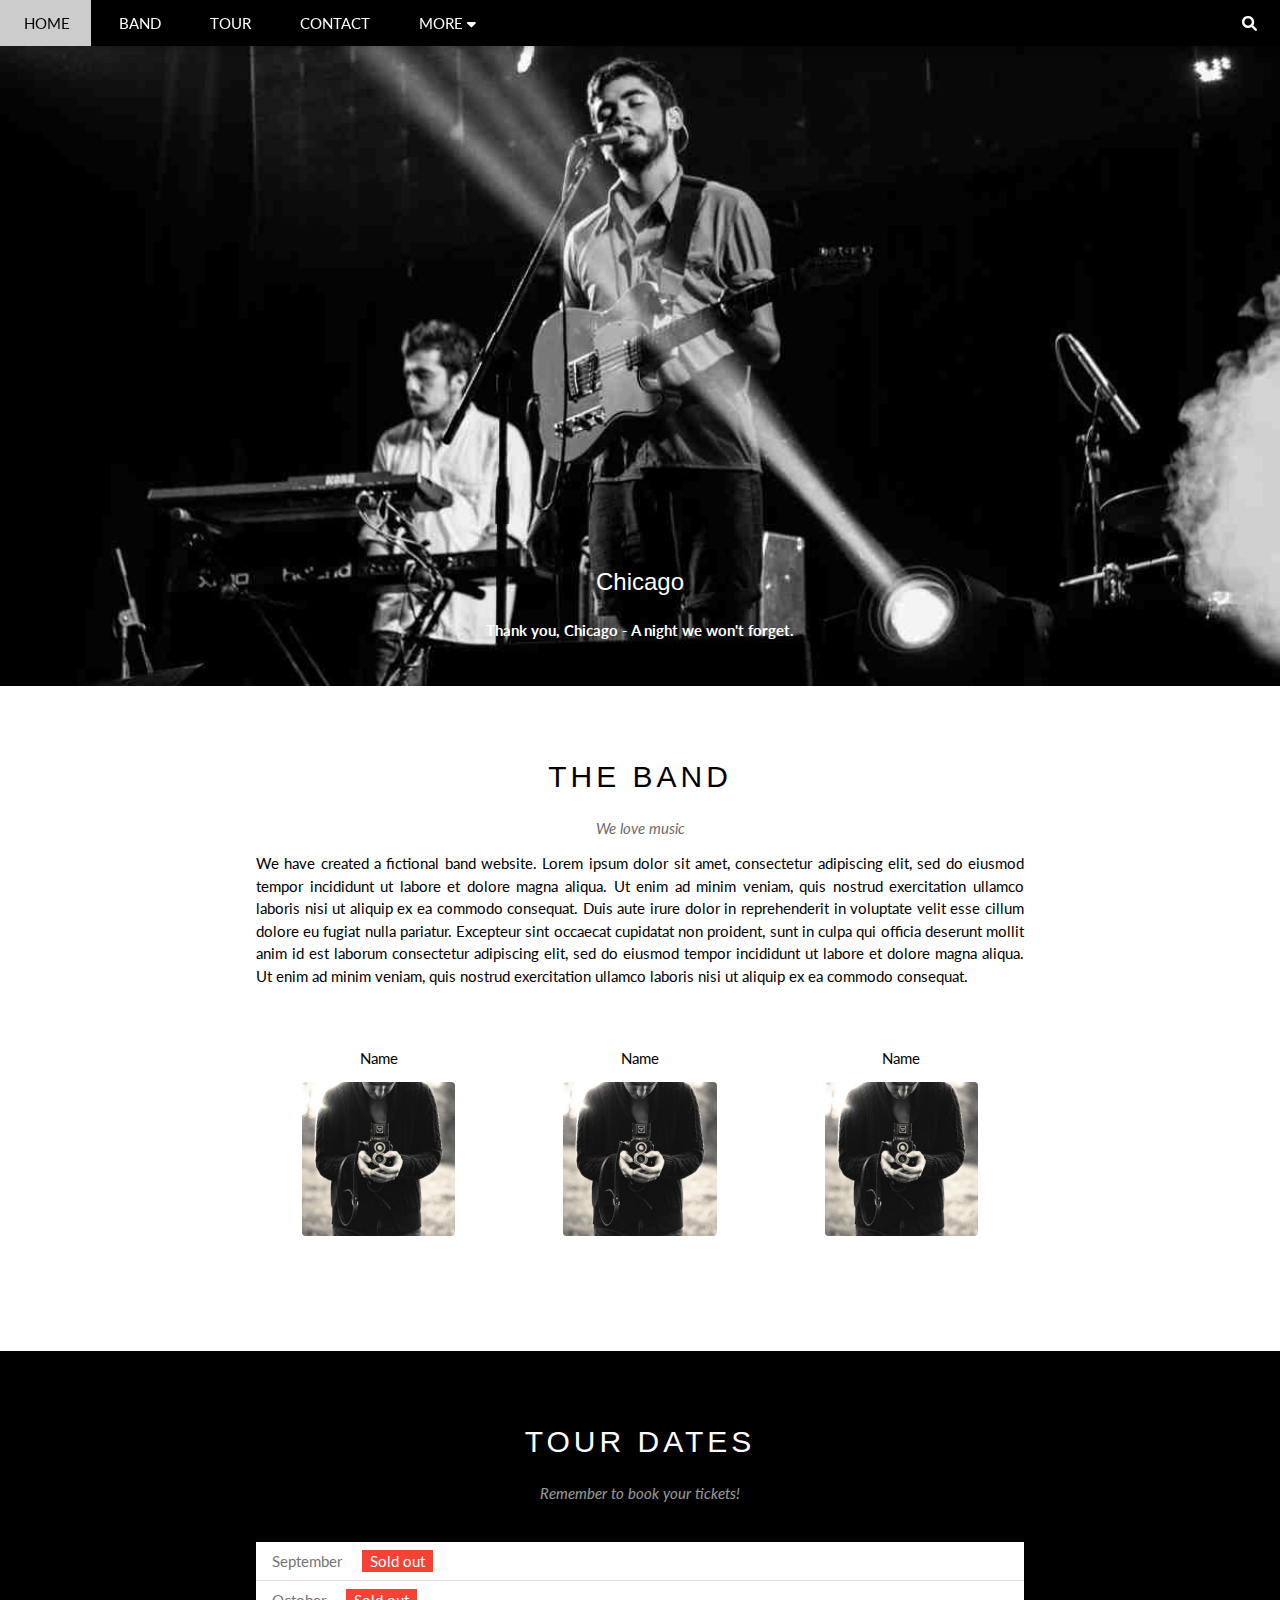
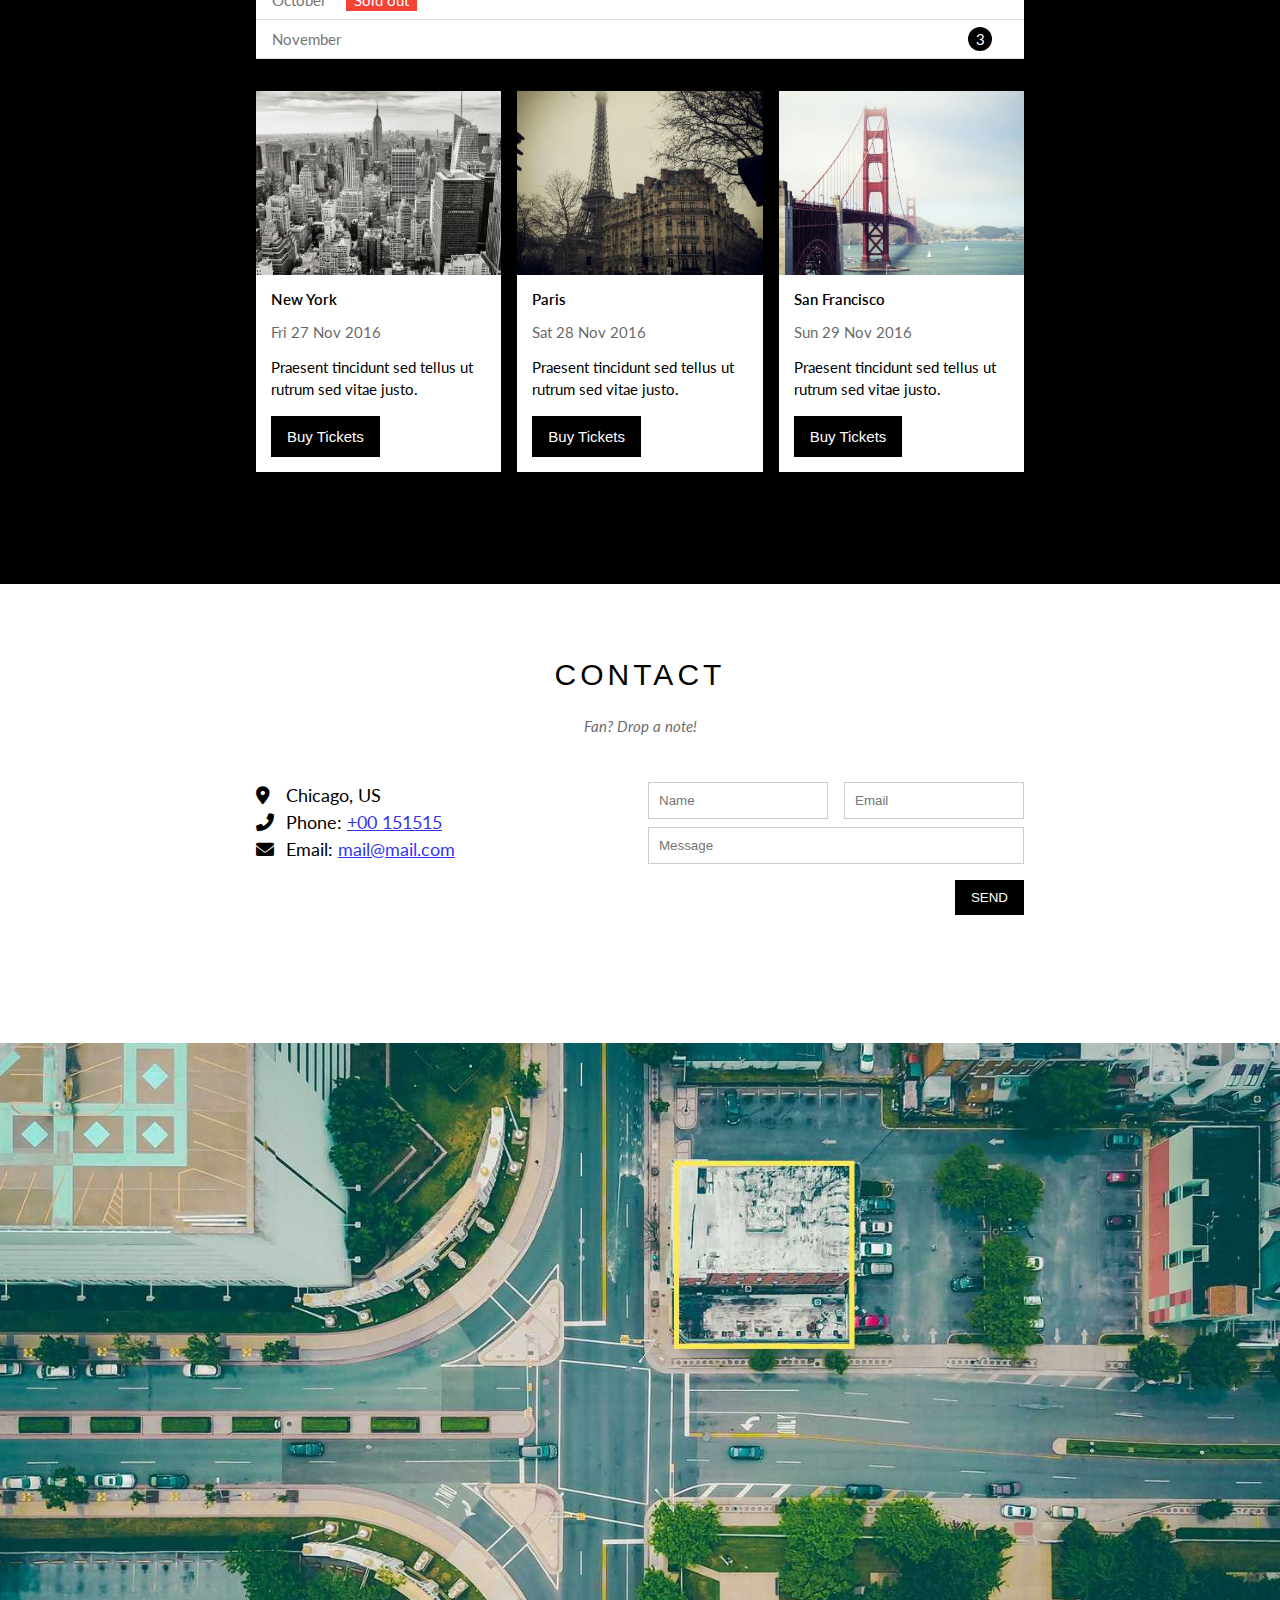
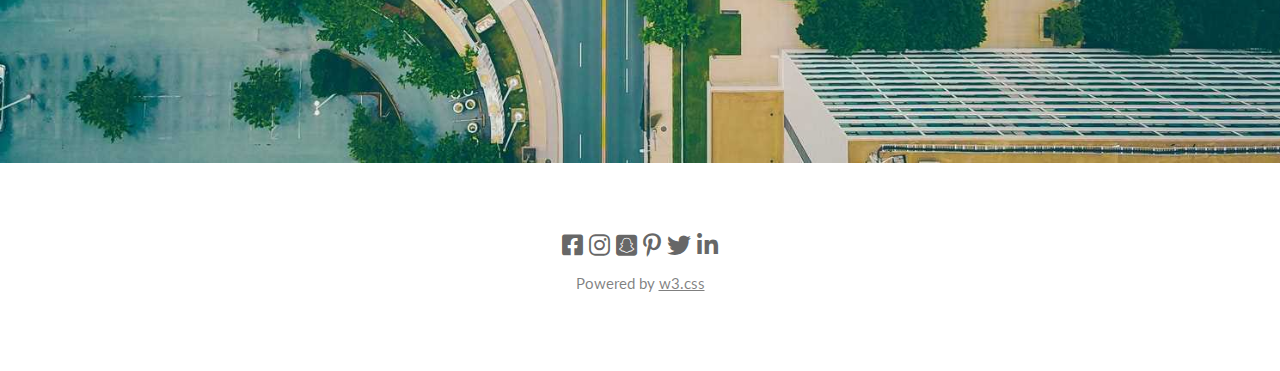
==== index.html @ 2256db62 "upload" ====
<!DOCTYPE html>
<html lang="en">
<head>
    <meta charset="UTF-8">
    <meta http-equiv="X-UA-Compatible" content="IE=edge">
    <meta name="viewport" content="width=device-width, initial-scale=1.0">
    <link rel="stylesheet" href="assets/css/style.css">
    <link rel="stylesheet" href="https://cdnjs.cloudflare.com/ajax/libs/font-awesome/6.0.0-beta2/css/all.min.css">
    <link href="https://fonts.googleapis.com/css2?family=Lato:wght@300;400&display=swap" rel="stylesheet">
    <title>The Band</title>
</head>
<body>
    <div id="main">
        <div id="header">
            <ul id="nav">
                <li><a href="#">Home</a></li>
                <li><a href="#band">Band</a></li>
                <li><a href="#tour">Tour</a></li>
                <li><a href="#contact">Contact</a></li>
                <li>
                    <a href="#">
                        More<i class="arrow-down fas fa-caret-down"></i>
                    </a>
                    <ul class="subnav">
                        <li><a href="#">Merchandise</a></li>
                        <li><a href="#">Extras</a></li>
                        <li><a href="#">Media</a></li>
                    </ul>
                </li>
            </ul>

            <!-- Search btn -->
            <div class="search-btn">
                <i class="search-icon fas fa-search"></i>
            </div>

            <div id="mobile-menu" class="mobile-menu-btn">
                <i class="mobile-menu-icon fas fa-bars"></i>
            </div>
        </div>
        <div id="slider">
            <div class="text-slider">
                <h3>Chicago</h3>
                <p class="text-description">
                    Thank you, Chicago - A night we won't forget.
                </p>

            </div>
        </div>
        <div id="content">
            <div id="band" class="content-section">
                    <h2 class="section-heading">THE BAND</h2> 
                    <p class="section-subheading">We love music</p>
                    <p class="section-description">We have created a fictional band website. Lorem ipsum dolor sit amet, consectetur adipiscing elit, sed do eiusmod tempor incididunt ut labore et dolore magna aliqua. Ut enim ad minim veniam, quis nostrud exercitation ullamco laboris nisi ut aliquip
                        ex ea commodo consequat. Duis aute irure dolor in reprehenderit in voluptate velit esse cillum dolore eu fugiat nulla pariatur. Excepteur sint occaecat cupidatat non proident, sunt in culpa qui officia deserunt mollit anim id est laborum consectetur
                        adipiscing elit, sed do eiusmod tempor incididunt ut labore et dolore magna aliqua. Ut enim ad minim veniam, quis nostrud exercitation ullamco laboris nisi ut aliquip ex ea commodo consequat.</p>
                    <div class="row mem-list">
                        <div class="mem-item col col-third text-center">
                            <p class="mem-name">Name</p>
                            <img src="./assets/img/bandmember.jpg" class="mem-img" alt="Name">
                        </div>
                        <div class="mem-item col col-third text-center">
                            <p class="mem-name">Name</p>
                            <img src="./assets/img/bandmember.jpg" class="mem-img" alt="Name">
                        </div>
                        <div class="mem-item col col-third text-center">
                            <p class="mem-name">Name</p>
                            <img src="./assets/img/bandmember.jpg" class="mem-img" alt="Name">
                        </div>
                    </div>

            </div>

            <div id="tour" class="tour-section">
                <div class="content-section">
                    <h2 class="section-heading">TOUR DATES</h2> 
                    <p class="section-subheading">Remember to book your tickets!</p>
                 
                <div class="book-tickets">
                    <ul>
                        <li>September <span class="sold-out">Sold out</span></li>
                        <li>October <span class="sold-out">Sold out</span></li>
                        <li>November <span class="quantity">3</span> </li>
                    </ul>
                </div>

                <div class="row place-list">
                    <div class="s-col-full col-third col mt-16">
                        <img src="./assets/img/newyork.jpg" class="item-img" alt="">
                        <div class="place-body">

                            <p class="place-name">New York</p>
                            <p class="place-date">Fri 27 Nov 2016</p>
                            <p class="place-description">Praesent tincidunt sed tellus ut rutrum sed vitae justo.</p>
                            <button class="buy-ticket s-full-width">Buy Tickets</button>
                        </div>
                    </div>

                    <div class="s-col-full col-third col mt-16">
                        <img src="./assets/img/paris.jpg" class="item-img" alt="">
                        <div class="place-body">
                            <p class="place-name">Paris</p>
                            <p class="place-date">Sat 28 Nov 2016</p>
                            <p class="place-description">Praesent tincidunt sed tellus ut rutrum sed vitae justo.</p>
                            <button class="buy-ticket s-full-width">Buy Tickets</button>
                        </div>
                    </div>

                    <div class="s-col-full col-third col mt-16">
                        <img src="./assets/img/sanfran.jpg" class="item-img" alt="">
                        <div class="place-body">
                            <p class="place-name">San Francisco</p>
                            <p class="place-date">Sun 29 Nov 2016</p>
                            <p class="place-description">Praesent tincidunt sed tellus ut rutrum sed vitae justo.</p>
                            <button class="buy-ticket s-full-width">Buy Tickets</button>
                        </div>
                    </div>
                </div>
            </div>
            </div>

            <div id="contact" class="contact-section">
                <div class="content-section">
                    <h2 class="section-heading">CONTACT</h2> 
                    <p class="section-subheading">Fan? Drop a note!</p>
                    <div class="row contact-form">
                        <div class="s-col-full col col-half contact-info">
                            <p><i class="fas fa-map-marker-alt"></i>Chicago, US</p>
                            <p><i class="fas fa-phone-alt"></i>Phone: <a href="tel:+00 151515">+00 151515</a></p>
                            <p><i class="fas fa-envelope"></i>Email: <a href="mailto:mail@mail.com">mail@mail.com</a> </p>
                        </div>

                        <div class="s-col-full col col-half contact-user ">
                                <form action="">
                                    <div class="row">
                                        <div class="s-col-full col col-half">
                                            <input type="text" placeholder="Name" required id="" class="form-control">
                                        </div>
                                        <div class="s-col-full col col-half s-mt-8">
                                            <input type="email" placeholder="Email" required id="" class="form-control">
                                        </div>
                                       
                                    </div>

                                    <div class="row mt-8">
                                        <div class="col col-full">
                                            <input type="text" placeholder="Message" required id="" class="form-control ">
                                        </div>

                                    </div>
                                    <input type="submit" value="SEND" class="btn-send s-full-width">
 
                                </form>
                        </div>
                    </div>
                </div>

            </div>
            <div class="map-section">
                <img src="/assets/img/map.jpg" alt="Map" class="footer-map">
            </div>
        </div>

        <div id="footer">
            <div class="social-list">
                <a href=""><i class="fab fa-facebook-square"></i></a>
                <a href=""><i class="fab fa-instagram"></i></a>
                <a href=""><i class="fab fa-snapchat-square"></i></a>
                <a href=""><i class="fab fa-pinterest-p"></i></a>
                <a href=""><i class="fab fa-twitter"></i></a>
                <a href=""><i class="fab fa-linkedin-in"></i></a>
            </div>
            <p class="copyright">Powered by <a href="">w3.css</a></p>
        </div>
    </div>

    <script>
        var header = document.getElementById('header');
        var mobileMenu = document.getElementById('mobile-menu');
        var headerHeight = header.clientHeight;

        // open/close mobile menu
        mobileMenu.onclick = function(){
            var isClosed = header.clientHeight === headerHeight;
            if(isClosed)
            {
                header.style.height = 'auto';
            }
            else{
                header.style.height = null;
            }
        }

        // close when select menu item
        var menuItems = document.querySelectorAll('#nav li a[href*="#"]');
        for(const menuItem of menuItems)
        {
            menuItem.onclick = function(event){
                var isParentMenu = this.nextElementSibling&&this.nextElementSibling.classList.contains('subnav');
                if(isParentMenu)
                {
                    event.preventDefault();
                }
                else{
                header.style.height = null;

                }
            }
        }
        
    </script>
</body>

</html>
---- assets/css/style.css ----
*{
    box-sizing: border-box;
    margin: 0;
    padding: 0;
}
body{
    font-family: 'Lato', sans-serif;
}

html{
    scroll-behavior: smooth;
}

#main{


}

/* common */
.f-15{
    font-size: 15px;
}

.clear{
    clear: both;
}

.row{
    margin-right: -8px;
    margin-left: -8px;
}

.row::after{
    content: "";
    display: block;
    clear: both;
}

.col{
    float: left;
    padding: 0 8px;
}

.col-third{
    width: 33.3333%;
}

.col-half{
    width: 50%;
}
.col-full{
    width: 100%;
}

.mt-8{
    margin-top: 8px;;
}

.mt-16{
    margin-top: 16px;
}

.text-center{
    text-align: center !important;
}

/* main */
#header{
    height: 46px;
    background-color: black;
    position: fixed;
    top: 0;
    left: 0;
    right: 0;
    font-size: 15px;
    z-index: 1;
    box-shadow: 0 0 10px rgba(0,0, 0, 0.3) ;
}


#nav{
    font-size: 15px;
    display: inline-block;
    top:0;
    left: 0;
}

#nav .arrow-down{
    font-size: 14px;
    margin-left: 4px;
}


#nav> li{
    display: inline-block;
    font-family: 'Lato', sans-serif;
}

#nav li{
    position: relative;

}

#nav > li > a{
    text-transform: uppercase;
    color: #fff;
    padding-left: 24px;
    padding-right: 21px;
    line-height: 46px;
}

#nav >li:hover> a{
    color: #000;
    background-color: #ccc;
    

}

#nav li a{
    text-decoration: none;
    display: block;

}

#nav li:hover .subnav{
    display: block;
}

.subnav{
    display: none;
    list-style: none;
    position: absolute;
    background-color: #fff;
    box-shadow: 0 0 10px rgba(0,0, 0, 0.3) ;
}

.subnav a{
    color: #000;
    padding: 0 16px;
    line-height: 38px;
}

.subnav li{
    min-width: 160px;
}

.subnav >li:hover{
    color: #000;
    background-color: #ccc;

}

#header .search-btn{
    float: right;
    /* position: absolute; */
    padding: 0 23px;
    color: #fff;
    line-height: 46px;
}

#header .search-btn:hover {
    color: #fff;
    background-color: #f44336;
    cursor: pointer;
}


/* Slider */
#slider{
    background: url('/assets/img/chicago.jpg') top center/cover no-repeat;
    position: relative;
    padding-top: 50%;
    margin-top: 46px;
    display: flex;
}

#slider .text-slider{
    position: absolute;
    width: 100%;
    color: #fff;
    bottom: 47px;
    text-align: center;
}

#slider h3{
    font-size: 24px;
    font-weight: 400;
    font-family: 'Segoe UI', Tahoma, Geneva, Verdana, sans-serif;
}


#slider .text-description{
    font-size: 15px;
    margin-top: 25px;
    font-weight: bolder;
}    

#content{


}

.band-section{

}


.content-section{
    width: 800px;
    max-width: 100%;
    margin-left: auto;
    margin-right: auto;
    padding: 64px 16px 112px;
}

.section-heading{
    text-align: center;
    margin-top: 10px;
    font-weight: 400;
    letter-spacing: 4px;
    font-size: 30px;
    font-family: 'Segoe UI', Tahoma, Geneva, Verdana, sans-serif;
}

.section-subheading{
    text-align: center;
    font-size: 15px;
    margin-top: 25px;
    font-style: italic;
    opacity: 0.6;
}

.section-description{
    margin-top: 15px;
    text-align: justify;
    line-height: 1.5;
    font-size: 15px;
}

.mem-list{
    padding-top: 47px;

}


.mem-name{
    margin: 15px 0;
    font-size: 15px;
}

.mem-img{
    width: 153.58px;
    border-radius: 4px;

}

/* Tour */
.tour-section{
    background-color: #000;
}

.tour-section>.content-section{
    color: #fff;
}

.book-tickets{
    margin-top: 40px;
    background-color: #fff;
    color: #757575;
    font-size: 15px;

}

.book-tickets ul{
    list-style: none; 

}

.book-tickets ul li{
    border-bottom: 1px solid #ddd;
    padding: 10px 16px;
}

.sold-out{
    background-color:#f44336;
    color: white;
    margin-left: 16px;
    padding: 2px 8px;
    text-align: center;
}

.book-tickets .quantity{
    background-color: #000;
    border-radius: 50%;
    float: right;
    width: 24px;
    height: 24px;
    line-height: 24px;
    text-align: center;
    color: #fff;
    margin-top: -3px;
    margin-right: 16px;
}

/* Place */
.place-list{
    margin-top: 16px;
    font-size: 15px;
    color: #000;

}



.place-body{
    background-color: #fff;
    padding: 15px;
}

.place-name{
    font-weight: 600;
}

.place-date{
    opacity: 0.6;
    padding-top: 15px;
}

.item-img{
    width: 100%;
    display: block;
}

.place-description{
    padding-top: 15px;
    line-height: 1.5;
}

.item-img:hover{
    opacity: 0.6;
}
.buy-ticket{
    margin-top: 15px;
    padding: 12px 16px;
    border: none;
    background-color: #000;
    color: #fff;
    font-size: 15px;
}

.buy-ticket:hover{
    color: #000;
    background-color: #ccc;
    cursor: pointer;
}

/* Contact */
.contact-form{
    margin-top: 47px;
}

.contact-info {
    font-size: 18px;
    line-height: 1.5;

}


.contact-info i{
    width: 30px;
}

.contact-user{
    font-size: 15px;
}

.contact-info a{
    color: #00e;
    opacity: 0.8;
}

.contact-info a:hover{
    opacity: 1;
}


.form-2{
    
}

.form-control{
    border: 1px solid #ccc;
    width: 100%;
    padding: 10px;
}

.btn-send{
    float: right;
    margin-top: 16px;
    margin-bottom: 16px;
    padding: 10px 16px;
    border: none;
    color: #fff;
    background-color: #000;
}

.btn-send:hover{
    color: #000;
    background-color: #ccc;
    cursor: pointer;
}

.map-section img{
    width: 100%;
}

#footer{
    text-align: center;
    padding: 64px 16px;
}

.social-list{
    font-size: 24px;
}

.social-list a{
    color: rgba(0,0, 0, 0.6);
    text-decoration: none;

}

.social-list a:hover{
    opacity: 0.6;
}

.copyright{
    color: rgba(0,0, 0, 0.5);
    font-size: 15px;
    margin-top: 15px;
    margin-bottom: 15px;
}

.copyright a{
    color: rgba(0,0, 0, 0.5);

}

/* Mobile&Tablet */
@media (max-width:1023px){
    .buy-ticket{
        padding: 16px 16px;
    }

    .subnav a{
        padding: 5px 16px;
    }

    .btn-send{
        padding: 17px 16px;
    }

    .form-control{
        padding: 16px;
    }

    .book-tickets ul li{
        padding: 15px 16px;
    }

    .social-list{
        font-size: 49px;
    }

    .social-list a{
        padding-right: 16px;
    }

    .copyright{
        padding: 12px 0;
        display: inline-block;
    }

    .contact-info{
        line-height: 2;
    }
}

/* Mobile */
@media (max-width:740px){
    .s-full-width,
    .s-col-full{
        width: 100%;
    }

    .s-mt-8{
        margin-top: 8px;
    }

    #header .search-btn{
        display: none;
    }

    #header .mobile-menu-btn{
        display: block;
    }

    #header{
        overflow: hidden;
    }

    #nav{
        display: block;
    }

    #nav> li{
        display: block;
    }

    #nav> li:first-child{
        display: inline-block;
    }

    #nav .subnav{
        position: initial;
        background-color: #333;
    }
    .subnav a{
        color: #fff;
        padding: 5px 40px;

    }

    .mem-item{
        width: 100%;
        margin-top: 16px;
    }

    .mem-item .mem-img{
        width: 60%;
    }

    .contact-user{
        margin-top: 32px;
    }

}
.mobile-menu-btn{
    position: absolute;
    float: right;
    padding:0 23px;
    color: #fff;
    line-height: 46px;
    display: none;
    top: 0;
    right: 0;
}
.mobile-menu-btn:hover{
    background-color: #ccc;
    color: #000;
    cursor: pointer;
}
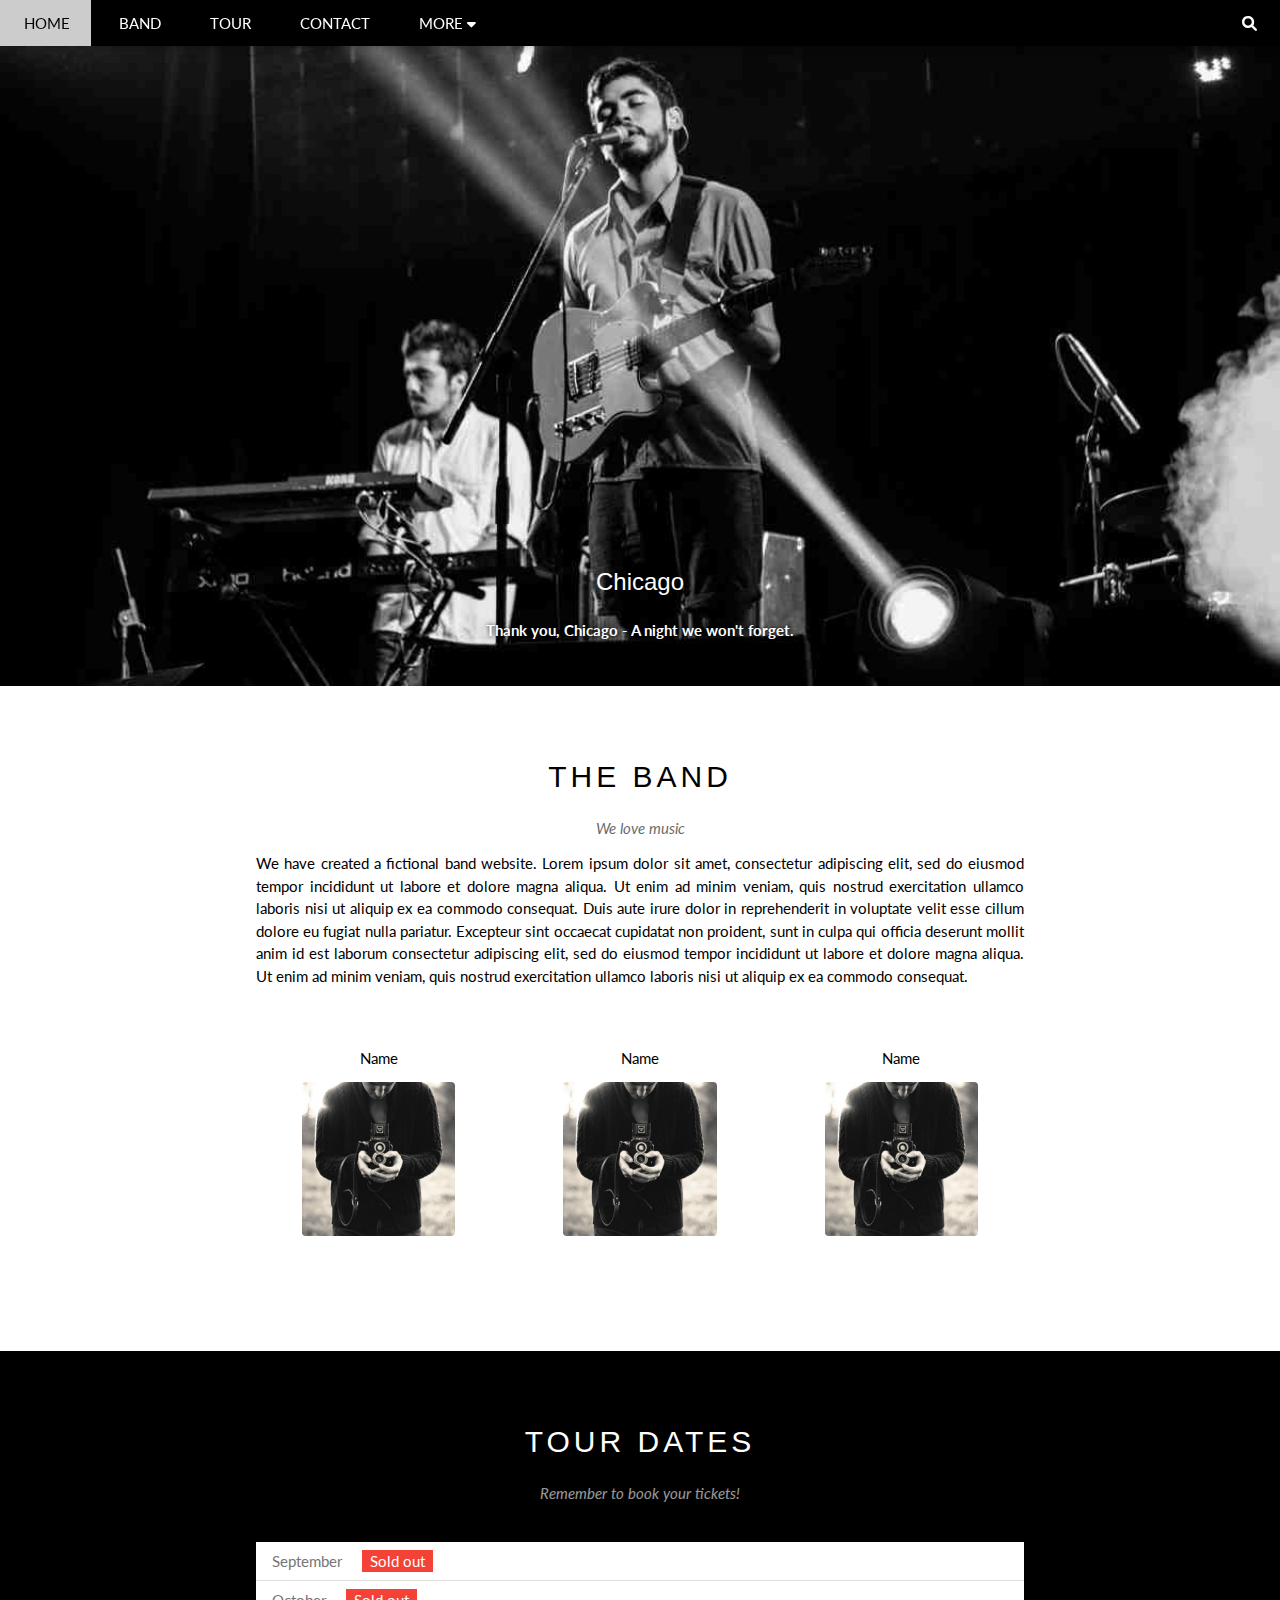
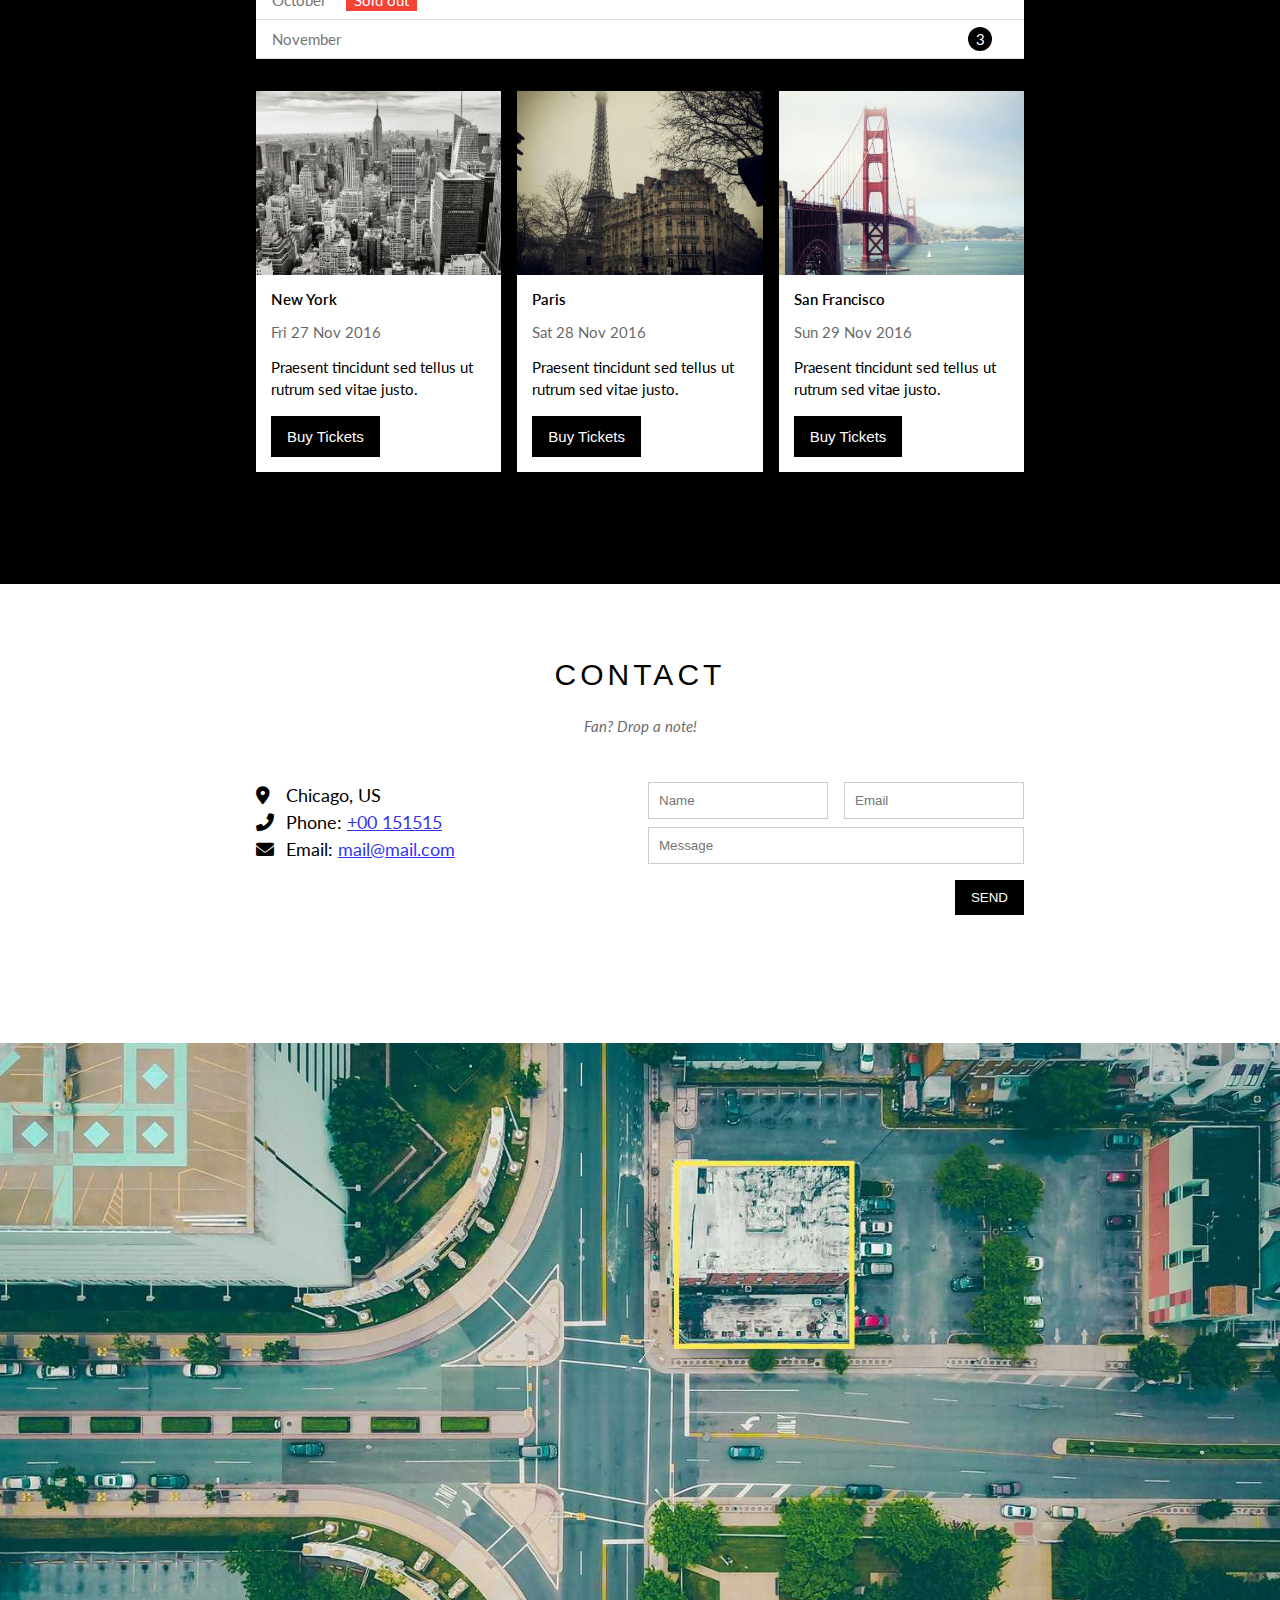
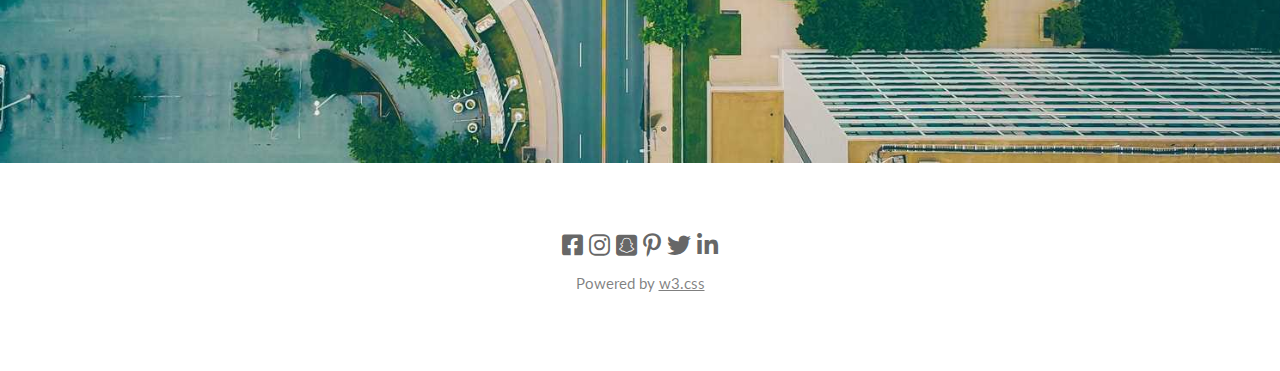
==== commit fbde48d3: "upload" ====
--- a/index.html
+++ b/index.html
@@ -174,6 +174,47 @@
         </div>
     </div>
 
+    <div class="modal">
+        <div class="modal__inner">
+            <div class="modal__header">
+                <div class="modal__header__main">
+                    <i class="fas fa-suitcase"></i>
+                    <span>Tickets</span> 
+                </div>
+                <i class="fas fa-times modal-close"></i>
+            </div>
+
+            <div class="modal__content">
+                <label for="cart">
+                    <p>
+                        <i class="fas fa-shopping-cart" "></i> Tickets, $15 per person
+                    </p>
+                    <input type="number" placeholder="How many?" id="cart">
+                </label>
+                <label for="user">
+                    <p>
+                        <i class="fas fa-user"></i> Send to
+                    </p>
+                    <input type="email" placeholder="Enter email" id="user">
+                </label>
+                <button class="modal-pay">
+                    <span>
+                        PAY <i class="fas fa-check"></i>
+                    </span> 
+                </button>
+            </div>
+
+            <div class="modal__footer">
+                <button class="btn-close">
+                    <span>
+                        Close <i class="fas fa-times"></i>
+                    </span>
+                </button>
+                <p>Need <a href="#">help?</a></p>
+            </div>
+        </div>
+    </div>
+
     <script>
         var header = document.getElementById('header');
         var mobileMenu = document.getElementById('mobile-menu');
@@ -192,7 +233,7 @@
         }
 
         // close when select menu item
-        var menuItems = document.querySelectorAll('#nav li a[href*="#"]');
+        const menuItems = document.querySelectorAll('#nav li a[href*="#"]');
         for(const menuItem of menuItems)
         {
             menuItem.onclick = function(event){
@@ -203,11 +244,38 @@
                 }
                 else{
                 header.style.height = null;
-
                 }
             }
         }
         
+        const modalPays = document.querySelectorAll('.buy-ticket');
+        const modal = document.querySelector('.modal');
+        const modalInner = document.querySelector('.modal__inner');
+        const modalClose = document.querySelector('.modal-close');
+        const modalBtnClose = document.querySelector('.btn-close');
+
+        function openModal(){
+            modal.classList.add('open');
+        }
+
+        function hideModal(){
+            modal.classList.remove('open');
+        }
+
+        for(const modalPay of modalPays){
+            modalPay.addEventListener('click',openModal)
+        }
+
+        modalClose.addEventListener('click',hideModal);
+        modalBtnClose.addEventListener('click',hideModal);
+        modal.addEventListener('click',hideModal);
+
+        modalInner.addEventListener('click',function(event){
+            event.stopPropagation();
+        })
+
+
+
     </script>
 </body>
 
--- a/assets/css/style.css
+++ b/assets/css/style.css
@@ -11,12 +11,13 @@
     scroll-behavior: smooth;
 }
 
-#main{
-
-
-}
+
 
 /* common */
+:root{
+    --green-color : #009688;
+}
+
 .f-15{
     font-size: 15px;
 }
@@ -63,6 +64,7 @@
 .text-center{
     text-align: center !important;
 }
+
 
 /* main */
 #header{
@@ -167,7 +169,7 @@
 
 /* Slider */
 #slider{
-    background: url('/assets/img/chicago.jpg') top center/cover no-repeat;
+    background: url('../img/chicago.jpg') top center/cover no-repeat;
     position: relative;
     padding-top: 50%;
     margin-top: 46px;
@@ -193,6 +195,7 @@
     font-size: 15px;
     margin-top: 25px;
     font-weight: bolder;
+    text-shadow: 0 0 4px #000;
 }    
 
 #content{
@@ -446,7 +449,7 @@
 }
 
 /* Mobile&Tablet */
-@media (max-width:1023px){
+@media (max-width:63.9375em){
     .buy-ticket{
         padding: 16px 16px;
     }
@@ -486,7 +489,7 @@
 }
 
 /* Mobile */
-@media (max-width:740px){
+@media (max-width: 46.1875em){
     .s-full-width,
     .s-col-full{
         width: 100%;
@@ -541,6 +544,14 @@
 
     .contact-user{
         margin-top: 32px;
+    }
+
+    .form-control{
+        font-size: 17px;
+    }
+
+    .social-list{
+        font-size: 42px;
     }
 
 }
@@ -560,3 +571,139 @@
     cursor: pointer;
 }
 
+.modal{
+    position: fixed;
+    top: 0;
+    bottom: 0;
+    left: 0;
+    right: 0;
+    background-color: rgba(0,0, 0, 0.6);
+    align-items: center;
+    justify-content: center;
+    display: none;
+
+}
+
+.modal.open{
+    display: flex;
+}
+
+.modal__inner{
+    width: 900px;
+    max-width: calc(100% - 32px);
+    background-color: #fff;
+}
+
+
+.modal__header{
+    background-color: var(--green-color);
+    position: relative;
+    padding: 32px 16px;
+
+}
+
+.modal__header__main{
+    font-size: 28px;
+    color: #fff;
+    display: flex;
+    justify-content: center;
+    align-items: center;
+    padding: 15px 0;
+}
+
+.modal__header__main i{
+    margin-right: 20px;
+}
+
+.modal__header__main span{
+    letter-spacing: 5px;
+}
+
+.modal-close{
+    position: absolute;
+    top: 0;
+    right: 0;
+    padding: 16px;
+    color: #fff;
+}
+
+.modal__content{
+    padding: 0 16px;
+    font-size: 15px;
+}
+
+.modal__content label{
+    display: block;
+}
+
+.modal__content label p{
+    padding: 16px 0;
+}
+
+.modal__content label input{
+    width: 100%;
+    display: block;
+    padding: 10px 8px;
+    border: 1px solid #ccc;
+    font-size: 15px;
+}
+
+.modal-pay{
+    margin-top: 16px;
+    margin-bottom: 32px;
+    width: 100%;
+    border: none;
+    background-color: var(--green-color);
+    display: flex;
+    align-items: center;
+    justify-content: center;
+    padding: 20px;
+    color: #fff;
+}
+
+.modal-pay span{
+    font-size: 15px;
+    font-weight: 600;
+}
+
+.modal-pay i{
+    margin-left: 4px;
+}
+
+.modal__footer{
+    padding: 0 16px;
+    display: flex;
+    margin-bottom: 16px;
+    align-items: center;
+    position: relative;
+}
+
+.modal__footer button{
+    padding: 10px 16px;
+    background-color: #f44336;
+    color: #fff;
+    outline: none;
+    border: none;
+}
+
+.modal__footer button span{
+    font-size: 15px;
+    font-weight: 500;
+}
+
+.modal__footer p{
+    position: absolute;
+    right: 16px;
+}
+
+.modal__footer p a{
+    color: #2196F3;
+}
+
+.modal-close:hover,
+.modal-pay:hover,
+.btn-close:hover{
+    color: #000;
+    background-color: #ccc;
+    cursor: pointer;
+}